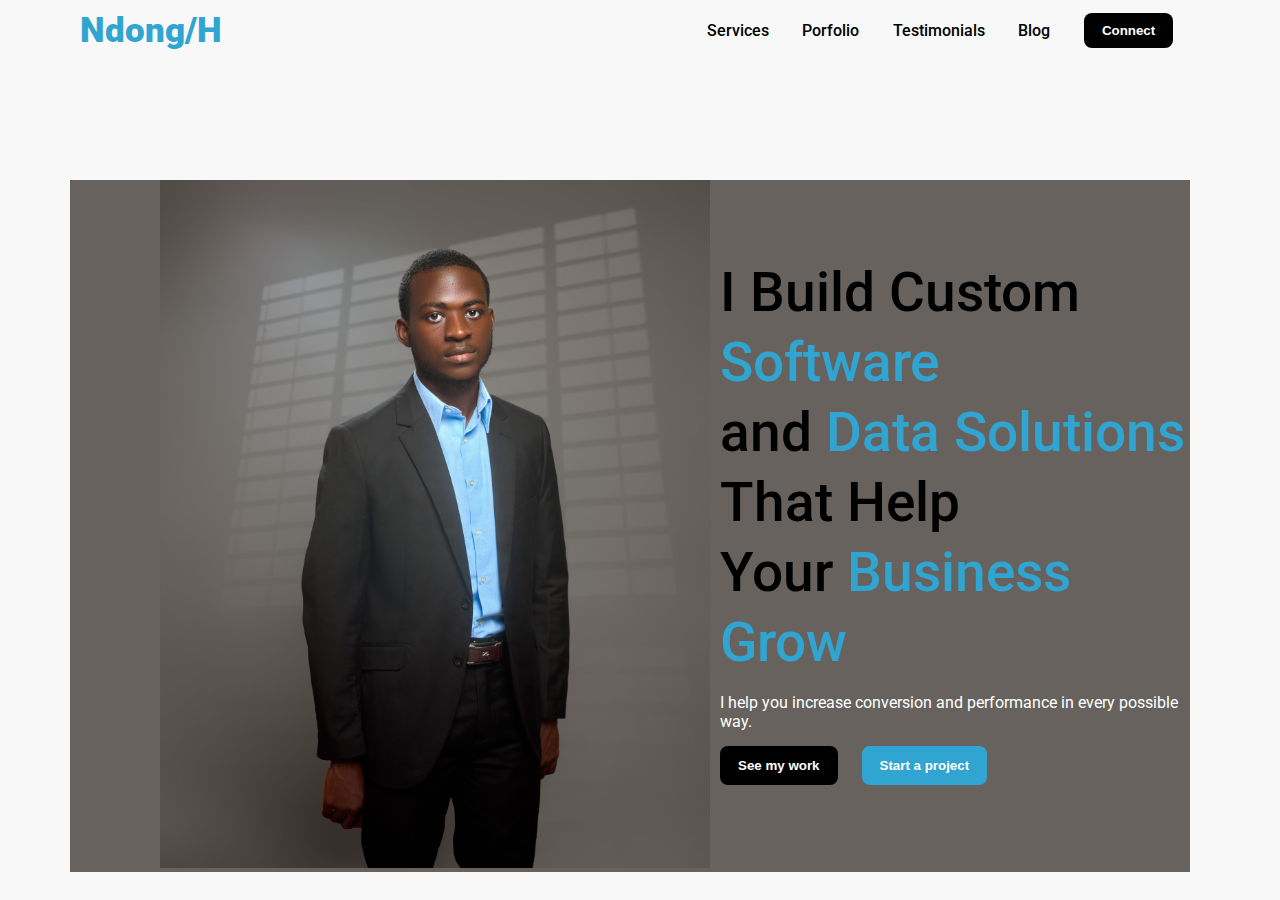
==== index.html @ 5f14ed45 "added landing page for the personal website" ====
<!DOCTYPE html>
<html lang="en">
<head>
    <meta charset="UTF-8">
    <meta name="viewport" content="width=device-width, initial-scale=1.0">
    <title>Ndong/H</title>
    <link rel="preconnect" href="https://fonts.googleapis.com">
    <link rel="preconnect" href="https://fonts.gstatic.com" crossorigin>
    <link href="https://fonts.googleapis.com/css2?family=Roboto:ital,wght@0,100..900;1,100..900&display=swap" rel="stylesheet">
    <link rel="stylesheet" href="styles/header.css">
    <link rel="stylesheet" href="styles/general.css">
    <link rel="stylesheet" href="styles/hero.css">
</head>
<body>
    <div class="header">
        <div class="logo">
            <p>Ndong/H</p>
        </div>
        <div class="nav-bar">
            <a href="#">Services</a>
            <a href="#">Porfolio</a>
            <a href="#">Testimonials</a>
            <a href="#">Blog</a>
            <button>Connect</button>
        </div>
    </div>
    <main>
        <div class="hero">
            <div class="picture">
                <img src="pictures/IMG-20250115-WA0028.jpg" alt="">
            </div>
            <div class="headline">
                <div class="main-headline">
                    <p>I Build Custom <span> Software</span> <br>and <span> Data Solutions</span> That Help <br> Your <span>Business Grow</span></p>
                </div>
                <div class="sub-headline">
                    I help you increase conversion and performance in every possible <br>way.
                </div>
                <div class="cta">
                    <button class="cta-work">See my work</button>
                    <button class="cta-project">Start a project</button>
                </div>
            </div>
        </div>
    </main>
</body>
</html>
---- styles/header.css ----
.header {
    display: flex;
    align-items: center;
    justify-content: space-between;
    height: 60px;
    margin-left: 80px;
    margin-right: 90px;
}

.logo {
    flex: 1;
    font-size: 35px;
    font-weight: 900;
    color: rgb(48,165,210);
    cursor: pointer;
}

.nav-bar {
    display: flex;
    justify-content: space-around;
    align-items: center;
    font-weight: 500;
    width: 500px;

}

.nav-bar a {
    text-decoration: none;
    color: black;

}
.nav-bar a:hover {
    color: rgb(48,165,210)
}

.nav-bar button {
    background-color: black;
    color: white;
    border: none;
    padding: 10px 18px;
    border-radius: 8px;
    font-weight: 700;
    cursor: pointer;
}
---- styles/general.css ----
body {
    margin: 0;
    font-family: Roboto, Arial;
    background-color: rgb(248,248,248);
}
p {
    margin: 0;
}
---- styles/hero.css ----
.hero {
    display: flex;
    align-items: center;
    justify-content: space-between;
    margin-left: 70px;
    margin-right: 90px;
    margin-top: 120px;
    background-color: rgb(103,98,94);
}
.picture {
    /* flex: 1; */
    margin-left: 90px;
}
.headline {
    flex: 1;
    display: flex;
    flex-direction: column;
    align-items: start;
    justify-content: center;
    margin-left: 10px;
}
.main-headline {
    font-weight: 500;
    font-size: 55px;
    line-height: 70px;
}
.main-headline span {
    color: rgb(48,165,210);
}
.sub-headline {
    color: white;
    margin-bottom: 15px;
    margin-top: 16px;
}
.headline button {
    color: white;
    color: white;
    border: none;
    padding: 12px 18px;
    border-radius: 8px;
    font-weight: 700;
    cursor: pointer;
    margin-bottom: 10px;

}
.cta-work {
    background-color: black;
    margin-right: 20px;
}
.cta-project {
    background-color: rgb(48,165,210);
}
img {
    width: 550px;
    margin-left: 50;
}
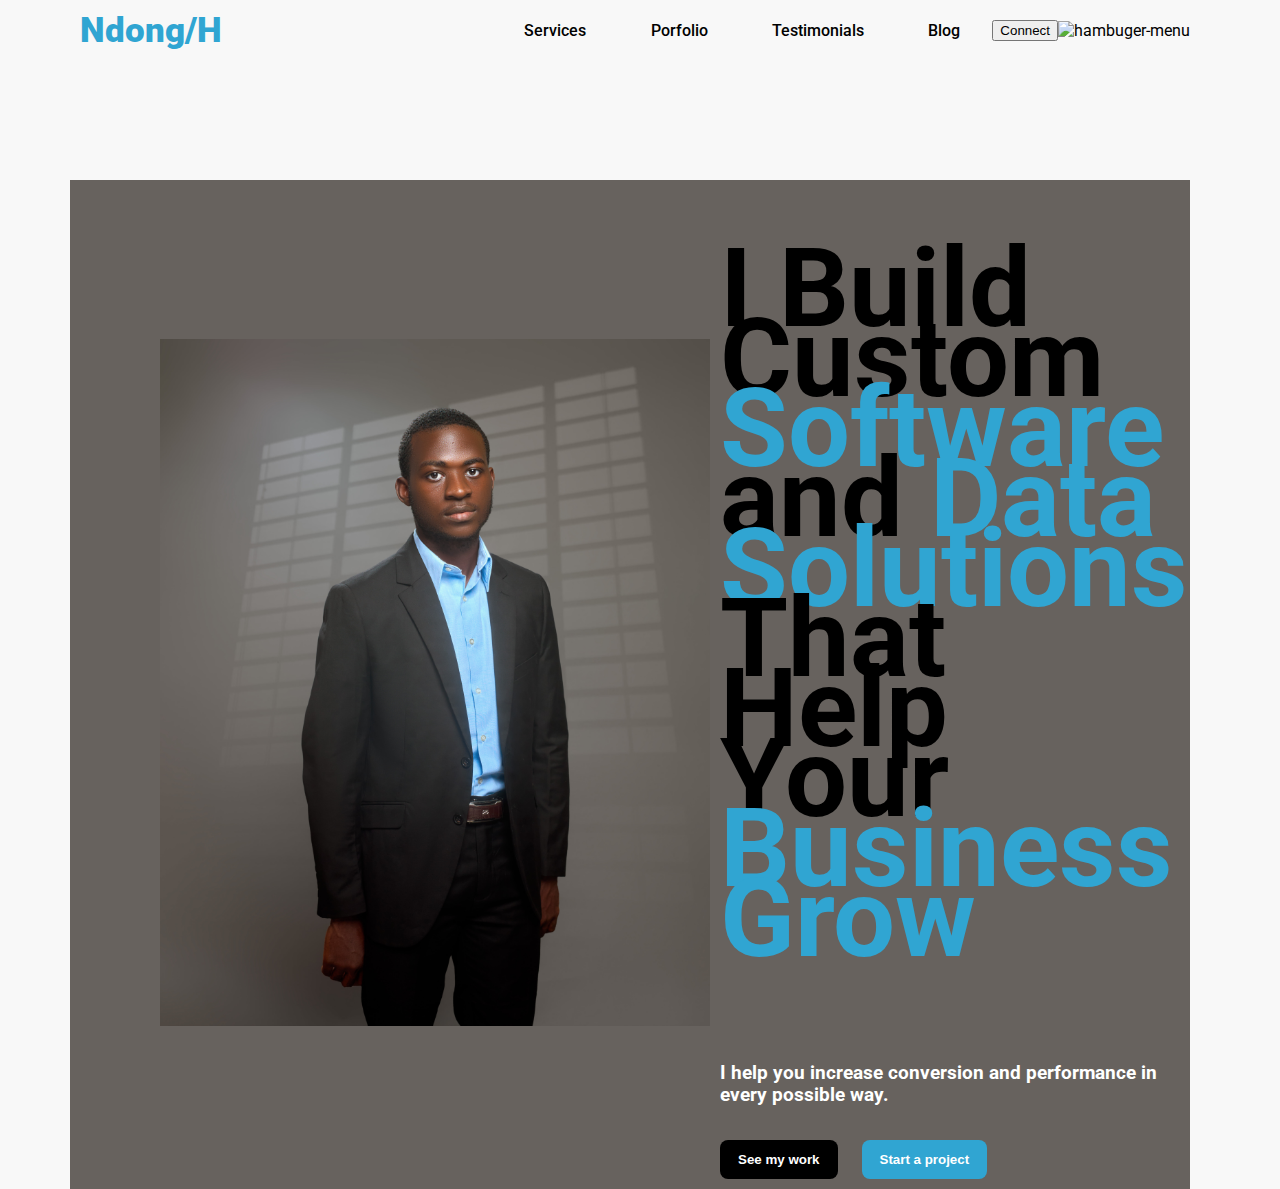
==== commit fa48b1a9: "index.html file edited" ====
--- a/index.html
+++ b/index.html
@@ -16,25 +16,34 @@
         <div class="logo">
             <p>Ndong/H</p>
         </div>
+        <!-- <div class="left-nav"> -->
+        <nav>
         <div class="nav-bar">
             <a href="#">Services</a>
             <a href="#">Porfolio</a>
             <a href="#">Testimonials</a>
             <a href="#">Blog</a>
+        </div>
+        </nav>
+        <div class="connect">
             <button>Connect</button>
         </div>
+    <!-- </div> -->
+    <div class="hambuger-menu">
+        <img src="icons/hamburger-menu.svg" alt="hambuger-menu">
+    </div>
     </div>
     <main>
         <div class="hero">
             <div class="picture">
-                <img src="pictures/IMG-20250115-WA0028.jpg" alt="">
+                <img src="pictures/IMG-20250115-WA0028.jpg" alt="Ndong-profile-picture">
             </div>
             <div class="headline">
                 <div class="main-headline">
-                    <p>I Build Custom <span> Software</span> <br>and <span> Data Solutions</span> That Help <br> Your <span>Business Grow</span></p>
+                    <h1>I Build Custom <span> Software</span> <br>and <span> Data Solutions</span> That Help Your <span>Business Grow</span></h1>
                 </div>
                 <div class="sub-headline">
-                    I help you increase conversion and performance in every possible <br>way.
+                    <h3>I help you increase conversion and performance in every possible way.</h3>
                 </div>
                 <div class="cta">
                     <button class="cta-work">See my work</button>
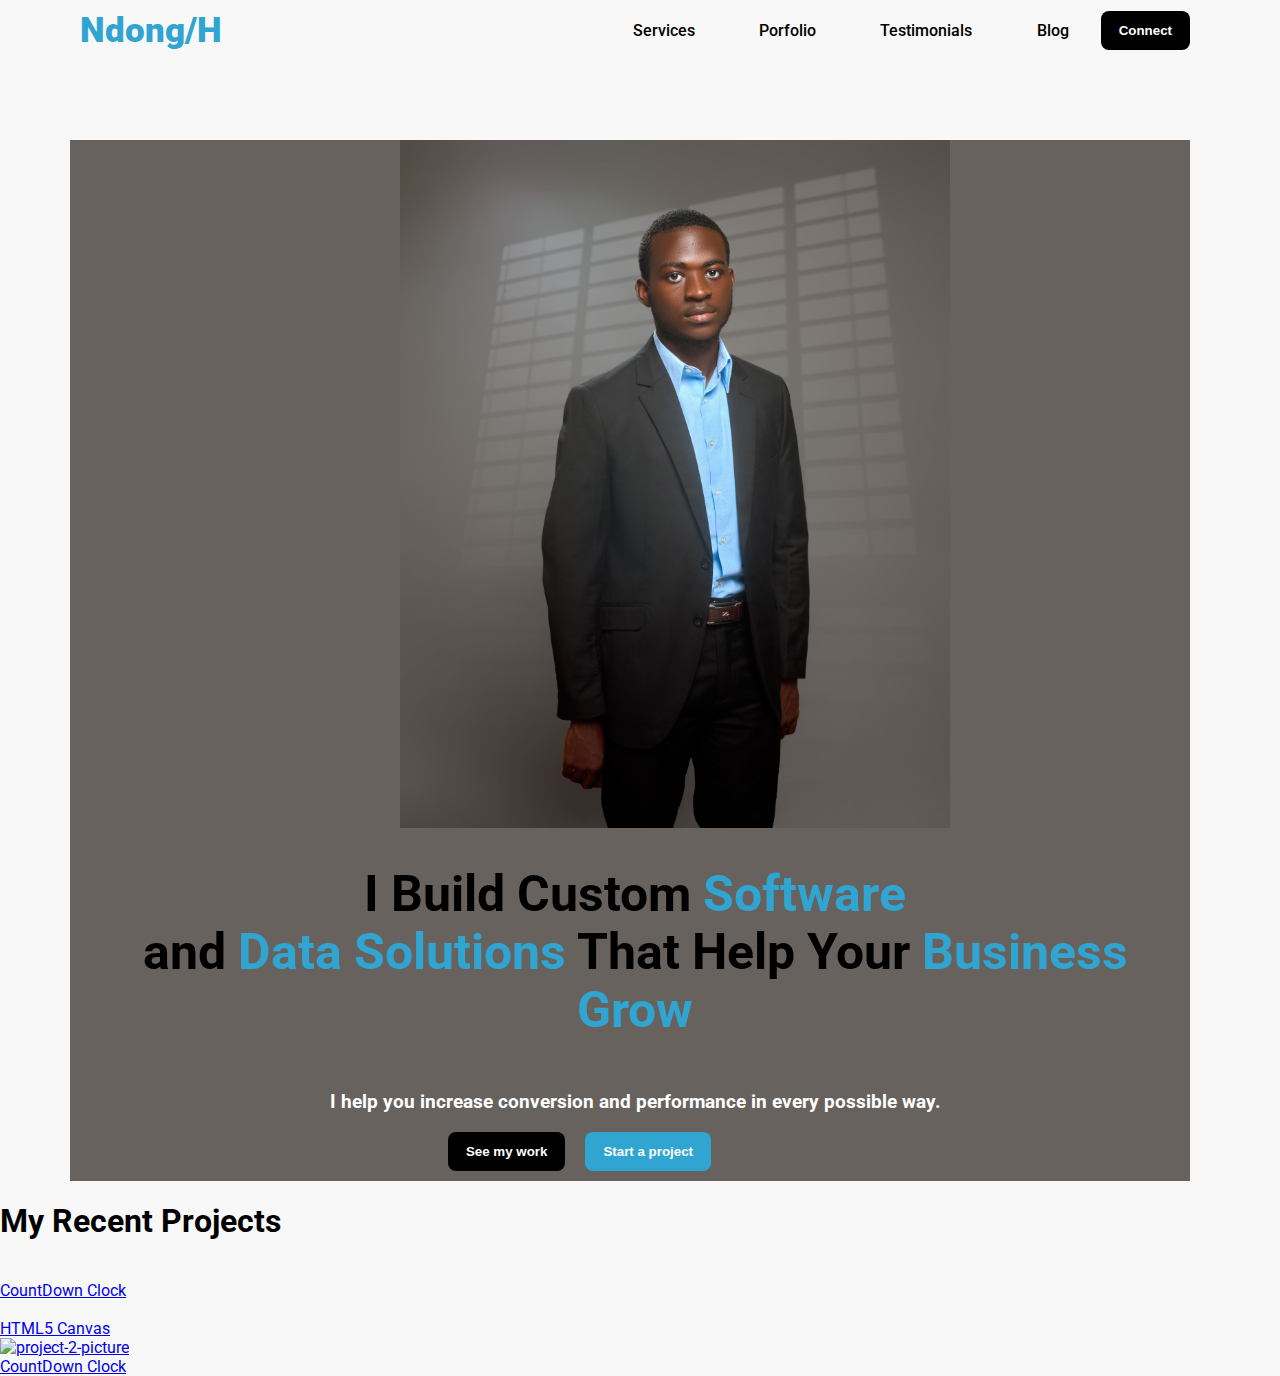
==== commit 7c1e4abc: "index file modified" ====
--- a/index.html
+++ b/index.html
@@ -10,6 +10,8 @@
     <link rel="stylesheet" href="styles/header.css">
     <link rel="stylesheet" href="styles/general.css">
     <link rel="stylesheet" href="styles/hero.css">
+    <link rel="stylesheet" href="styles/project-preview.css">
+    
 </head>
 <body>
     <div class="header">
@@ -46,11 +48,40 @@
                     <h3>I help you increase conversion and performance in every possible way.</h3>
                 </div>
                 <div class="cta">
-                    <button class="cta-work">See my work</button>
+                    <a href="#projects"><button class="cta-work">
+                        See my work</button></a>
+                    
                     <button class="cta-project">Start a project</button>
                 </div>
             </div>
         </div>
     </main>
+    <h1 class="main-project-heading" id="projects">My Recent Projects</h1>
+    <div class="projects">
+        <div class="project">
+            <a href="project1.html">
+            <div class="project-preview">
+                <img src="pictures/small28.webp" alt="">
+            </div>
+            <div class="project-title">CountDown Clock</div>
+        </a>
+        </div>
+        <div class="project">
+            <a href="project2.html">
+            <div class="project-preview">
+                <img src="pictures/html5-canvas.png" alt="">
+            </div>
+            <div class="project-title">HTML5 Canvas</div>
+        </a>
+        </div>
+        <div class="project">
+            <a href="project1.html">
+            <div class="project-preview">
+                <img src="pictures/small28.webp" alt="project-2-picture">
+            </div>
+            <div class="project-title">CountDown Clock</div>
+        </a>
+        </div>
+    </div>
 </body>
 </html>--- a/styles/header.css
+++ b/styles/header.css
@@ -33,12 +33,38 @@
     color: rgb(48,165,210)
 }
 
-.nav-bar button {
-    background-color: black;
+.connect button {
     color: white;
     border: none;
-    padding: 10px 18px;
+    padding: 12px 18px;
     border-radius: 8px;
     font-weight: 700;
     cursor: pointer;
-}+    background-color: black;
+}
+
+.hambuger-menu img {
+    width: 25px;
+    
+}
+.hambuger-menu {
+    display: none;
+}
+
+@media screen and (max-width: 600px) {
+    .connect, nav {
+        display: none;
+    }
+    .header {
+        margin-left: 27px;
+        display: flex;
+        justify-content: space-between;
+        width: 94%;
+    }
+    .hambuger-menu {
+        display: block;
+
+    }
+
+}
+
--- a/styles/general.css
+++ b/styles/general.css
@@ -2,6 +2,7 @@
     margin: 0;
     font-family: Roboto, Arial;
     background-color: rgb(248,248,248);
+    padding: 0;
 }
 p {
     margin: 0;
--- a/styles/hero.css
+++ b/styles/hero.css
@@ -20,9 +20,8 @@
     margin-left: 10px;
 }
 .main-headline {
-    font-weight: 500;
-    font-size: 55px;
-    line-height: 70px;
+    /* font-weight: 500; */
+    font-size: 45px;
 }
 .main-headline span {
     color: rgb(48,165,210);
@@ -30,10 +29,9 @@
 .sub-headline {
     color: white;
     margin-bottom: 15px;
-    margin-top: 16px;
+    /* margin-top: 16px; */
 }
 .headline button {
-    color: white;
     color: white;
     border: none;
     padding: 12px 18px;
@@ -52,5 +50,69 @@
 }
 img {
     width: 550px;
-    margin-left: 50;
+}
+
+@media screen and (max-width: 600px) {
+    .hero {
+        display: flex;
+        flex-direction: column;
+        justify-content: space-between;
+        align-items: center;
+        background-color: rgb(103,98,94);
+        width: 90%;
+        margin-left: 28px;
+        margin-right: 0px;
+        margin-top: 120px;
+        
+    }
+
+    .hero img {
+        width: 350px
+    }
+    .picture {
+        /* flex: 1; */
+        margin-left: 0px;
+    }
+    .main-headline {
+        /* font-weight: 500; */
+        font-size: 25px;
+        text-align: center;
+    }
+    .sub-headline {
+        display: none;
+    }
+    .cta {
+        display: flex;
+        align-items: center;
+        justify-content: center;
+        width: 70%;
+        margin-left: 55px;
+    }
+}
+
+@media screen and (min-width: 600px) and (max-width: 1586px) {
+    .hero {
+        display: flex;
+        flex-direction: column;
+        justify-content: space-between;
+        align-items: center;
+        background-color: rgb(103,98,94);
+        /* width: 90%; */
+        margin-top: 80px;
+    }
+    .cta {
+        display: flex;
+        align-items: center;
+        justify-content: center;
+        width: 90%;
+    }
+    .main-headline {
+        /* font-weight: 500; */
+        font-size: 25px;
+        text-align: center;
+    }
+    .sub-headline {
+        text-align: center;
+        margin: auto;
+    }
 }